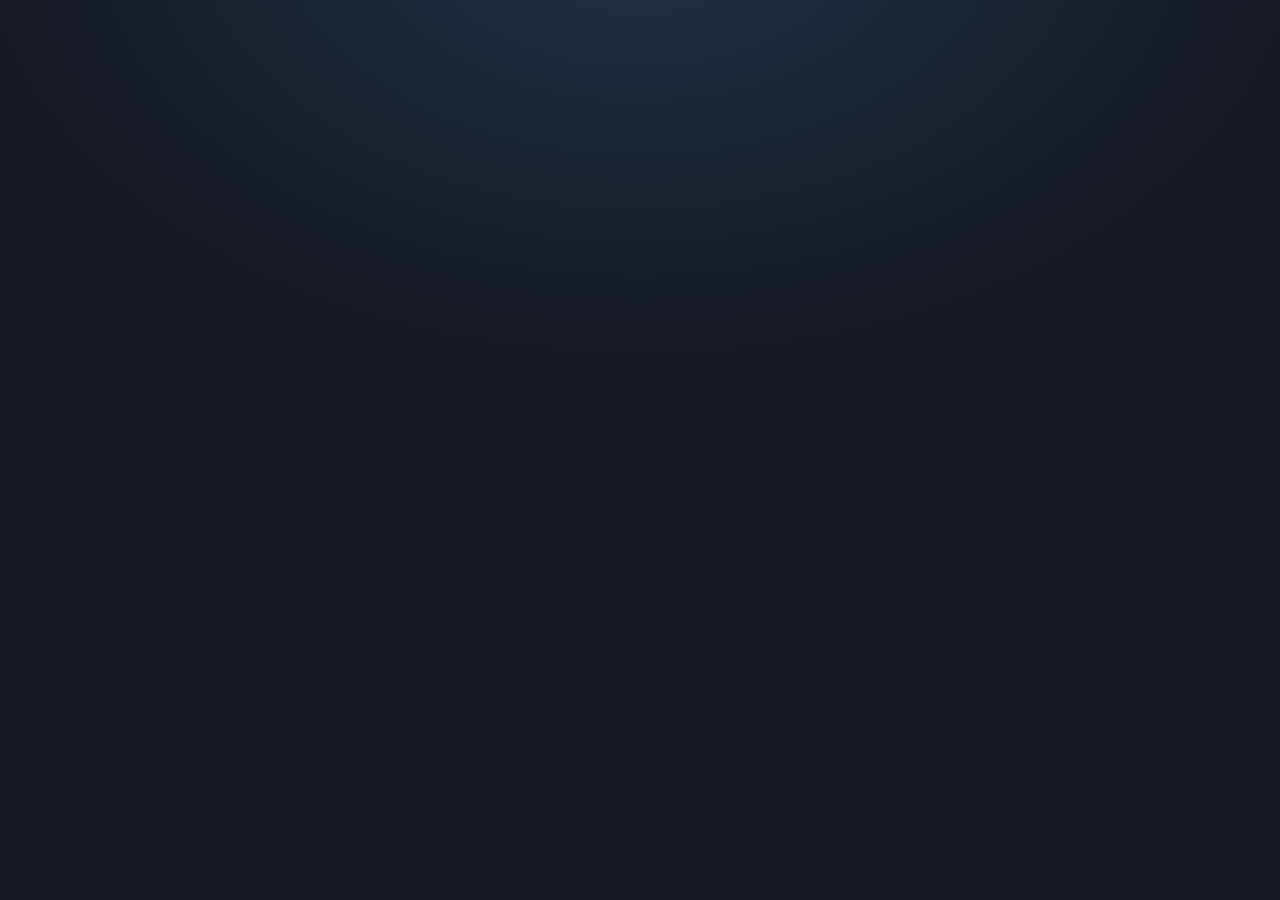
==== play.html @ ff5d2e48 "Work Week Wars — initial commit A live multiplayer classroom game about the four-day work week (The " ====
<!DOCTYPE html>
<html lang="en">
  <head>
    <meta charset="UTF-8" />
    <meta name="viewport" content="width=device-width, initial-scale=1.0, maximum-scale=1.0, user-scalable=no" />
    <title>Work Week Wars — Play</title>
    <link rel="icon" href="data:," />
    <link rel="preconnect" href="https://fonts.googleapis.com" />
    <link rel="preconnect" href="https://fonts.gstatic.com" crossorigin />
    <link
      href="https://fonts.googleapis.com/css2?family=Archivo:wght@600;800&family=Inter:wght@400;600;700&display=swap"
      rel="stylesheet"
    />
    <link rel="stylesheet" href="style.css" />
  </head>
  <body>
    <div id="app" class="wrap"></div>
    <script type="module" src="play.js"></script>
  </body>
</html>
---- style.css ----
/* ===========================================================================
   Work Week Wars — shared styles
   Dunder Mifflin meets Jackbox: dark game-show stage, vibrant character accents.
   =========================================================================== */

:root {
  --bg: #14181f;
  --bg-2: #1c222c;
  --panel: #232b37;
  --panel-2: #2b3543;
  --line: #38445a;
  --text: #f2f5fa;
  --muted: #9aa7bd;
  --accent: #2f6fb3; /* Dunder Mifflin blue */
  --accent-2: #4a90d9;
  --good: #4caf72;
  --bad: #e0573e;
  --warn: #e2b03b;
  --radius: 16px;
  --shadow: 0 10px 30px rgba(0, 0, 0, 0.35);

  /* character accents */
  --michael: #2f6fb3;
  --dwight: #9c7a2e;
  --pam: #c2603a;
  --toby: #5a7d5a;
  --oscar: #3b8e8e;
}

* {
  box-sizing: border-box;
}

html,
body {
  margin: 0;
  padding: 0;
  min-height: 100%;
}

body {
  font-family: 'Inter', system-ui, -apple-system, 'Segoe UI', sans-serif;
  color: var(--text);
  background: radial-gradient(1200px 800px at 50% -10%, #223047 0%, var(--bg) 60%);
  background-attachment: fixed;
  -webkit-font-smoothing: antialiased;
  line-height: 1.45;
}

h1,
h2,
h3 {
  font-family: 'Archivo', 'Inter', sans-serif;
  font-weight: 800;
  letter-spacing: -0.01em;
  margin: 0 0 0.4em;
  line-height: 1.05;
}

a {
  color: var(--accent-2);
}

.muted {
  color: var(--muted);
}

.center {
  text-align: center;
}

.hidden {
  display: none !important;
}

/* ---- buttons ---- */
button,
.btn {
  font: inherit;
  font-weight: 700;
  color: #fff;
  background: var(--accent);
  border: none;
  border-radius: 12px;
  padding: 0.7em 1.3em;
  cursor: pointer;
  transition: transform 0.05s ease, background 0.15s ease, opacity 0.15s;
}
button:hover,
.btn:hover {
  background: var(--accent-2);
}
button:active {
  transform: translateY(1px);
}
button:disabled {
  opacity: 0.45;
  cursor: not-allowed;
}
button.ghost {
  background: transparent;
  border: 2px solid var(--line);
  color: var(--text);
}
button.ghost:hover {
  border-color: var(--accent-2);
  background: transparent;
}
button.big {
  font-size: 1.15em;
  padding: 0.9em 1.6em;
  border-radius: 14px;
}

input[type='text'] {
  font: inherit;
  color: var(--text);
  background: var(--panel);
  border: 2px solid var(--line);
  border-radius: 12px;
  padding: 0.7em 0.9em;
  width: 100%;
}
input[type='text']:focus {
  outline: none;
  border-color: var(--accent-2);
}

/* ---- generic layout ---- */
.wrap {
  max-width: 560px;
  margin: 0 auto;
  padding: 24px 18px 64px;
}

.card {
  background: var(--panel);
  border: 1px solid var(--line);
  border-radius: var(--radius);
  padding: 20px;
  box-shadow: var(--shadow);
}

.stack > * + * {
  margin-top: 16px;
}

.pill {
  display: inline-block;
  font-size: 0.8em;
  font-weight: 700;
  letter-spacing: 0.04em;
  text-transform: uppercase;
  padding: 0.25em 0.7em;
  border-radius: 999px;
  background: var(--panel-2);
  color: var(--muted);
}

/* ---- character avatar ---- */
.avatar {
  --c: var(--accent);
  display: grid;
  place-items: center;
  width: 64px;
  height: 64px;
  border-radius: 50%;
  background: color-mix(in srgb, var(--c) 30%, var(--panel));
  border: 3px solid var(--c);
  font-size: 32px;
  flex: none;
  overflow: hidden;
}
.avatar svg {
  display: block;
  width: 100%;
  height: 100%;
}
.role-michael { --c: var(--michael); }
.role-dwight  { --c: var(--dwight); }
.role-pam     { --c: var(--pam); }
.role-toby    { --c: var(--toby); }
.role-oscar   { --c: var(--oscar); }

.role-head {
  display: flex;
  gap: 14px;
  align-items: center;
}
.role-head .name {
  font-family: 'Archivo', sans-serif;
  font-weight: 800;
  font-size: 1.4em;
}
.role-head .title {
  color: var(--muted);
  font-size: 0.95em;
}

/* ---- metric gauges ---- */
.gauges {
  display: grid;
  gap: 12px;
}
.gauge .gauge-top {
  display: flex;
  justify-content: space-between;
  font-weight: 700;
  margin-bottom: 4px;
}
.gauge .gauge-val {
  font-variant-numeric: tabular-nums;
}
.gauge .track {
  height: 14px;
  background: var(--panel-2);
  border-radius: 999px;
  overflow: hidden;
}
.gauge .fill {
  height: 100%;
  width: 0;
  border-radius: 999px;
  transition: width 0.35s ease, background 0.35s ease;
}

/* ---- sliders ---- */
.slider-row {
  background: var(--panel-2);
  border-radius: 14px;
  padding: 14px 16px;
}
.slider-row .slider-top {
  display: flex;
  justify-content: space-between;
  align-items: baseline;
  margin-bottom: 6px;
}
.slider-row .slider-label {
  font-weight: 700;
}
.slider-row .slider-desc {
  color: var(--muted);
  font-size: 0.85em;
  margin-top: 2px;
}
.slider-row .slider-hrs {
  font-family: 'Archivo', sans-serif;
  font-weight: 800;
  font-size: 1.25em;
  font-variant-numeric: tabular-nums;
}
input[type='range'] {
  width: 100%;
  accent-color: var(--accent-2);
  height: 28px;
}

.budget {
  display: flex;
  justify-content: space-between;
  align-items: center;
  font-weight: 700;
  padding: 12px 16px;
  border-radius: 12px;
  background: var(--panel-2);
  position: sticky;
  top: 8px;
  z-index: 5;
}
.budget .left-hrs {
  font-family: 'Archivo', sans-serif;
  font-size: 1.5em;
}
.budget.over {
  outline: 2px solid var(--bad);
}

/* ---- badges ---- */
.badge {
  display: inline-flex;
  align-items: center;
  gap: 8px;
  font-weight: 800;
  font-family: 'Archivo', sans-serif;
  padding: 0.4em 0.9em;
  border-radius: 999px;
  font-size: 1.05em;
}
.badge.win {
  background: color-mix(in srgb, var(--good) 25%, transparent);
  color: #aef0c4;
  border: 2px solid var(--good);
}
.badge.fail {
  background: color-mix(in srgb, var(--bad) 25%, transparent);
  color: #ffc2b5;
  border: 2px solid var(--bad);
}

/* ===========================================================================
   BIG SCREEN  (body.screen)  — large type, high contrast, lecture-hall ready.
   =========================================================================== */
body.screen {
  font-size: 22px;
}
body.screen .stage {
  min-height: 100vh;
  display: flex;
  flex-direction: column;
  padding: 3vh 4vw;
}
body.screen .stage-head {
  display: flex;
  justify-content: space-between;
  align-items: center;
  margin-bottom: 2vh;
}
body.screen .stage-head .brand {
  font-family: 'Archivo', sans-serif;
  font-weight: 800;
  font-size: 1.4rem;
  letter-spacing: 0.02em;
}
body.screen .stage-body {
  flex: 1;
  display: flex;
  flex-direction: column;
  justify-content: center;
}
body.screen h1 {
  font-size: clamp(2.2rem, 6vw, 5rem);
}
body.screen .hint {
  color: var(--muted);
  font-size: 1.4rem;
  margin-top: 3vh;
}
body.screen .hint kbd {
  background: var(--panel-2);
  border: 1px solid var(--line);
  border-radius: 8px;
  padding: 0.15em 0.6em;
  font-family: inherit;
}

/* lobby code + qr */
.lobby-grid {
  display: flex;
  gap: 5vw;
  align-items: center;
  justify-content: center;
  flex-wrap: wrap;
}
.joincode {
  font-family: 'Archivo', sans-serif;
  font-weight: 800;
  font-size: clamp(4rem, 16vw, 12rem);
  letter-spacing: 0.08em;
  line-height: 1;
  color: #fff;
  text-shadow: 0 6px 0 rgba(0, 0, 0, 0.25);
}
.joinurl {
  font-size: 1.5rem;
  color: var(--muted);
}
#qrcode {
  background: #fff;
  padding: 14px;
  border-radius: 16px;
  line-height: 0;
}

/* player grid (lobby / allocating / lock status) */
.player-grid {
  display: grid;
  grid-template-columns: repeat(auto-fit, minmax(180px, 1fr));
  gap: 20px;
  margin-top: 2vh;
}
.player-tile {
  --c: var(--accent);
  background: var(--panel);
  border: 2px solid var(--line);
  border-top: 6px solid var(--c);
  border-radius: var(--radius);
  padding: 18px;
  text-align: center;
  position: relative;
  transition: transform 0.2s ease, border-color 0.2s;
}
.player-tile.empty {
  opacity: 0.35;
  border-style: dashed;
}
.player-tile.locked {
  border-color: var(--good);
}
.player-tile .avatar {
  margin: 0 auto 10px;
  width: 78px;
  height: 78px;
  font-size: 40px;
}
.player-tile .pname {
  font-family: 'Archivo', sans-serif;
  font-weight: 800;
  font-size: 1.2rem;
}
.player-tile .prole {
  color: var(--muted);
  font-size: 0.95rem;
}
.player-tile .status {
  margin-top: 10px;
  font-weight: 800;
}
.player-tile .status.waiting { color: var(--muted); }
.player-tile .status.done { color: var(--good); }
.tick {
  position: absolute;
  top: 10px;
  right: 12px;
  font-size: 1.6rem;
  opacity: 0;
  transform: scale(0.5);
  transition: opacity 0.25s, transform 0.25s;
}
.player-tile.locked .tick {
  opacity: 1;
  transform: scale(1);
}

/* thinking / waiting splash */
.splash {
  text-align: center;
}
.splash .avatar {
  width: 160px;
  height: 160px;
  font-size: 84px;
  margin: 0 auto 24px;
  animation: bob 2.4s ease-in-out infinite;
}
@keyframes bob {
  0%, 100% { transform: translateY(0); }
  50% { transform: translateY(-12px); }
}
.dots::after {
  content: '';
  animation: dots 1.6s steps(4, end) infinite;
}
@keyframes dots {
  0% { content: ''; }
  25% { content: '.'; }
  50% { content: '..'; }
  75% { content: '...'; }
}

/* reveal card (big) */
.reveal-card {
  --c: var(--accent);
  max-width: 1100px;
  margin: 0 auto;
  width: 100%;
  background: var(--panel);
  border: 2px solid var(--line);
  border-top: 10px solid var(--c);
  border-radius: 22px;
  padding: 36px 40px;
  box-shadow: var(--shadow);
  animation: pop 0.35s ease;
}
@keyframes pop {
  from { transform: scale(0.96); opacity: 0; }
  to { transform: scale(1); opacity: 1; }
}
.reveal-card .role-head .avatar {
  width: 96px;
  height: 96px;
  font-size: 52px;
}
.reveal-card .role-head .name {
  font-size: 2.4rem;
}
.reveal-grid {
  display: grid;
  grid-template-columns: 1fr 1fr;
  gap: 32px;
  margin-top: 24px;
}
@media (max-width: 800px) {
  .reveal-grid { grid-template-columns: 1fr; }
}

/* schedule bars */
.sched-bars {
  display: grid;
  gap: 10px;
}
.sched-bar {
  display: grid;
  grid-template-columns: 130px 1fr 70px;
  align-items: center;
  gap: 12px;
}
.sched-bar .bar-track {
  height: 22px;
  background: var(--panel-2);
  border-radius: 8px;
  overflow: hidden;
}
.sched-bar .bar-fill {
  height: 100%;
  border-radius: 8px;
}

/* company gauge */
.company {
  text-align: center;
  max-width: 900px;
  margin: 0 auto;
}
.bigmeter {
  height: 46px;
  background: var(--panel-2);
  border-radius: 999px;
  overflow: hidden;
  border: 2px solid var(--line);
  margin: 18px 0;
}
.bigmeter .fill {
  height: 100%;
  width: 0;
  border-radius: 999px;
  background: linear-gradient(90deg, var(--bad), var(--warn) 50%, var(--good));
  transition: width 1.1s cubic-bezier(0.2, 0.8, 0.2, 1);
}
.bigmeter-val {
  font-family: 'Archivo', sans-serif;
  font-weight: 800;
  font-size: 3rem;
}

/* round 2 calendar */
.calendar {
  display: flex;
  gap: 18px;
  justify-content: center;
  margin: 3vh 0;
}
.day {
  width: 150px;
  height: 180px;
  border-radius: 16px;
  background: var(--panel);
  border: 2px solid var(--line);
  display: flex;
  align-items: center;
  justify-content: center;
  font-family: 'Archivo', sans-serif;
  font-weight: 800;
  font-size: 1.6rem;
  position: relative;
}
.day.struck {
  opacity: 0.5;
}
.day.struck::after {
  content: '';
  position: absolute;
  inset: 50% 8% auto;
  height: 8px;
  background: var(--bad);
  transform: rotate(-12deg);
  transform-origin: center;
  animation: strike 0.6s ease forwards;
}
@keyframes strike {
  from { width: 0; left: 50%; }
  to { width: 84%; left: 8%; }
}

/* comparison chart */
.compare {
  max-width: 1100px;
  margin: 0 auto;
  width: 100%;
}
.compare-row {
  display: grid;
  grid-template-columns: 160px 1fr;
  gap: 16px;
  align-items: center;
  padding: 12px 0;
  border-bottom: 1px solid var(--line);
}
.compare-metric {
  display: grid;
  grid-template-columns: 90px 1fr;
  gap: 10px;
  align-items: center;
}
.cmp-bars {
  display: grid;
  gap: 6px;
}
.cmp-bar {
  height: 16px;
  border-radius: 6px;
  background: var(--panel-2);
  position: relative;
}
.cmp-bar > span {
  position: absolute;
  inset: 0;
  border-radius: 6px;
}
.cmp-bar small {
  position: absolute;
  right: 8px;
  top: 50%;
  transform: translateY(-50%);
  font-size: 0.8rem;
  font-weight: 700;
}
.r1 > span { background: var(--accent); }
.r2 > span { background: var(--good); }
.legend {
  display: flex;
  gap: 22px;
  justify-content: center;
  margin: 16px 0;
  color: var(--muted);
}
.legend i {
  display: inline-block;
  width: 16px;
  height: 16px;
  border-radius: 4px;
  margin-right: 6px;
  vertical-align: -2px;
}

/* ===========================================================================
   PLAYER PHONE
   =========================================================================== */
.toast {
  position: fixed;
  left: 50%;
  bottom: 24px;
  transform: translateX(-50%);
  background: var(--bad);
  color: #fff;
  padding: 0.7em 1.1em;
  border-radius: 12px;
  font-weight: 700;
  box-shadow: var(--shadow);
  z-index: 50;
}

.waiting-splash {
  text-align: center;
  padding: 18vh 0;
}
.waiting-splash .avatar {
  width: 120px;
  height: 120px;
  font-size: 60px;
  margin: 0 auto 20px;
  animation: bob 2.4s ease-in-out infinite;
}

.target-note {
  background: color-mix(in srgb, var(--accent) 18%, var(--panel));
  border: 1px solid var(--accent);
  border-radius: 12px;
  padding: 12px 14px;
  font-weight: 600;
}

.result-hero {
  text-align: center;
  padding: 24px 0;
}
.result-hero .avatar {
  width: 110px;
  height: 110px;
  font-size: 56px;
  margin: 0 auto 16px;
}

footer.foot {
  text-align: center;
  color: var(--muted);
  font-size: 0.85em;
  padding: 24px 0;
}
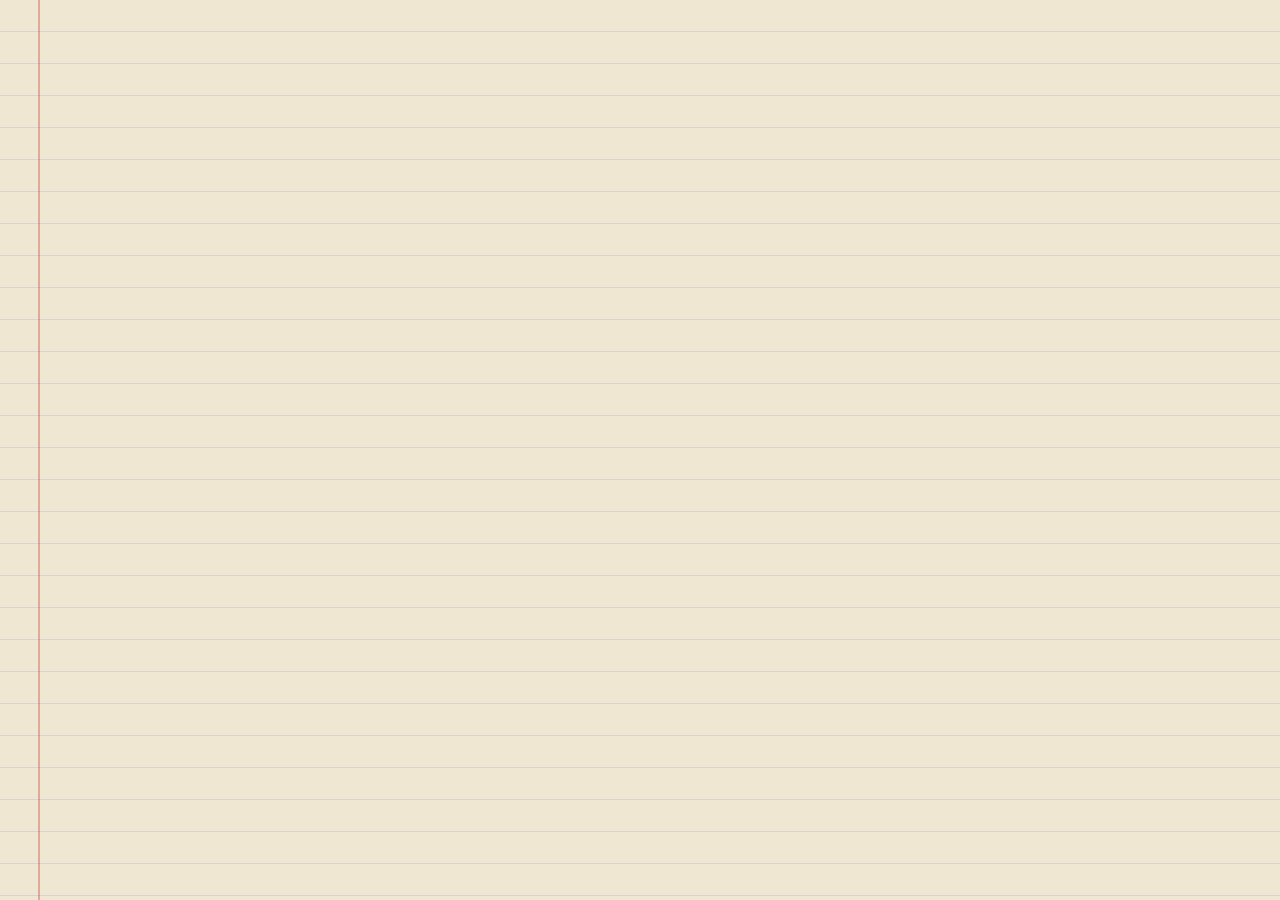
==== commit 34f41545: "Reskin to a pencil-and-paper theme; ship the "earned 4-day week" UX Theme (pencil & paper): - Repain" ====
--- a/play.html
+++ b/play.html
@@ -8,7 +8,7 @@
     <link rel="preconnect" href="https://fonts.googleapis.com" />
     <link rel="preconnect" href="https://fonts.gstatic.com" crossorigin />
     <link
-      href="https://fonts.googleapis.com/css2?family=Archivo:wght@600;800&family=Inter:wght@400;600;700&display=swap"
+      href="https://fonts.googleapis.com/css2?family=Caveat:wght@500;700&family=Patrick+Hand&display=swap"
       rel="stylesheet"
     />
     <link rel="stylesheet" href="style.css" />
--- a/style.css
+++ b/style.css
@@ -1,25 +1,34 @@
 /* ===========================================================================
    Work Week Wars — shared styles
-   Dunder Mifflin meets Jackbox: dark game-show stage, vibrant character accents.
+   "Pencil & paper": ruled-notebook paper, graphite ink, hand-drawn boxes.
    =========================================================================== */
 
 :root {
-  --bg: #14181f;
-  --bg-2: #1c222c;
-  --panel: #232b37;
-  --panel-2: #2b3543;
-  --line: #38445a;
-  --text: #f2f5fa;
-  --muted: #9aa7bd;
-  --accent: #2f6fb3; /* Dunder Mifflin blue */
-  --accent-2: #4a90d9;
-  --good: #4caf72;
-  --bad: #e0573e;
-  --warn: #e2b03b;
+  /* paper + ink palette */
+  --bg: #efe7d2;        /* kraft notebook paper (carries the ruled lines) */
+  --bg-2: #e7dec6;
+  --panel: #fdfaf0;     /* index-card / sticky-note white */
+  --panel-2: #f1ead7;   /* inset wells (tracks, slider/stepper rows) */
+  --line: #4a4639;      /* graphite stroke — borders & rules drawn in pencil */
+  --text: #2b2a24;      /* graphite ink */
+  --muted: #76705e;     /* faded pencil */
+  --accent: #2f6fb3;    /* blue ballpoint pen */
+  --accent-2: #1d5390;  /* pressed-harder blue (links / hover) */
+  --good: #3f8a52;      /* green colour-pencil */
+  --bad: #c0392b;       /* red marking pen */
+  --warn: #cf9a2a;      /* yellow highlighter */
   --radius: 16px;
-  --shadow: 0 10px 30px rgba(0, 0, 0, 0.35);
-
-  /* character accents */
+  --shadow: 0 6px 18px rgba(60, 50, 25, 0.16);
+
+  /* ruled-paper background lines */
+  --rule: rgba(70, 105, 165, 0.14);  /* faint blue feint */
+  --margin: rgba(192, 57, 43, 0.35); /* red margin line */
+
+  /* hand-drawn fonts */
+  --font-body: 'Patrick Hand', 'Segoe Print', 'Comic Sans MS', cursive;
+  --font-display: 'Caveat', 'Patrick Hand', cursive;
+
+  /* character accents (coloured pencils) */
   --michael: #2f6fb3;
   --dwight: #9c7a2e;
   --pam: #c2603a;
@@ -39,9 +48,12 @@
 }
 
 body {
-  font-family: 'Inter', system-ui, -apple-system, 'Segoe UI', sans-serif;
+  font-family: var(--font-body);
   color: var(--text);
-  background: radial-gradient(1200px 800px at 50% -10%, #223047 0%, var(--bg) 60%);
+  background-color: var(--bg);
+  background-image:
+    linear-gradient(90deg, transparent 38px, var(--margin) 38px, var(--margin) 40px, transparent 40px),
+    repeating-linear-gradient(var(--bg) 0, var(--bg) 31px, var(--rule) 31px, var(--rule) 32px);
   background-attachment: fixed;
   -webkit-font-smoothing: antialiased;
   line-height: 1.45;
@@ -50,9 +62,9 @@
 h1,
 h2,
 h3 {
-  font-family: 'Archivo', 'Inter', sans-serif;
-  font-weight: 800;
-  letter-spacing: -0.01em;
+  font-family: var(--font-display);
+  font-weight: 700;
+  letter-spacing: 0;
   margin: 0 0 0.4em;
   line-height: 1.05;
 }
@@ -188,7 +200,7 @@
   align-items: center;
 }
 .role-head .name {
-  font-family: 'Archivo', sans-serif;
+  font-family: var(--font-display);
   font-weight: 800;
   font-size: 1.4em;
 }
@@ -245,7 +257,7 @@
   margin-top: 2px;
 }
 .slider-row .slider-hrs {
-  font-family: 'Archivo', sans-serif;
+  font-family: var(--font-display);
   font-weight: 800;
   font-size: 1.25em;
   font-variant-numeric: tabular-nums;
@@ -264,12 +276,9 @@
   padding: 12px 16px;
   border-radius: 12px;
   background: var(--panel-2);
-  position: sticky;
-  top: 8px;
-  z-index: 5;
 }
 .budget .left-hrs {
-  font-family: 'Archivo', sans-serif;
+  font-family: var(--font-display);
   font-size: 1.5em;
 }
 .budget.over {
@@ -282,19 +291,19 @@
   align-items: center;
   gap: 8px;
   font-weight: 800;
-  font-family: 'Archivo', sans-serif;
+  font-family: var(--font-display);
   padding: 0.4em 0.9em;
   border-radius: 999px;
   font-size: 1.05em;
 }
 .badge.win {
   background: color-mix(in srgb, var(--good) 25%, transparent);
-  color: #aef0c4;
+  color: #2d6b3e;
   border: 2px solid var(--good);
 }
 .badge.fail {
   background: color-mix(in srgb, var(--bad) 25%, transparent);
-  color: #ffc2b5;
+  color: #a73225;
   border: 2px solid var(--bad);
 }
 
@@ -317,7 +326,7 @@
   margin-bottom: 2vh;
 }
 body.screen .stage-head .brand {
-  font-family: 'Archivo', sans-serif;
+  font-family: var(--font-display);
   font-weight: 800;
   font-size: 1.4rem;
   letter-spacing: 0.02em;
@@ -353,13 +362,13 @@
   flex-wrap: wrap;
 }
 .joincode {
-  font-family: 'Archivo', sans-serif;
+  font-family: var(--font-display);
   font-weight: 800;
   font-size: clamp(4rem, 16vw, 12rem);
   letter-spacing: 0.08em;
   line-height: 1;
-  color: #fff;
-  text-shadow: 0 6px 0 rgba(0, 0, 0, 0.25);
+  color: var(--text);
+  text-shadow: 2px 2px 0 rgba(43, 42, 36, 0.15);
 }
 .joinurl {
   font-size: 1.5rem;
@@ -404,7 +413,7 @@
   font-size: 40px;
 }
 .player-tile .pname {
-  font-family: 'Archivo', sans-serif;
+  font-family: var(--font-display);
   font-weight: 800;
   font-size: 1.2rem;
 }
@@ -538,7 +547,7 @@
   transition: width 1.1s cubic-bezier(0.2, 0.8, 0.2, 1);
 }
 .bigmeter-val {
-  font-family: 'Archivo', sans-serif;
+  font-family: var(--font-display);
   font-weight: 800;
   font-size: 3rem;
 }
@@ -559,7 +568,7 @@
   display: flex;
   align-items: center;
   justify-content: center;
-  font-family: 'Archivo', sans-serif;
+  font-family: var(--font-display);
   font-weight: 800;
   font-size: 1.6rem;
   position: relative;
@@ -598,9 +607,13 @@
 }
 .compare-metric {
   display: grid;
-  grid-template-columns: 90px 1fr;
-  gap: 10px;
+  grid-template-columns: 120px 1fr;
+  gap: 12px;
   align-items: center;
+}
+.compare-metric > .muted {
+  white-space: nowrap;
+  font-size: 0.85rem;
 }
 .cmp-bars {
   display: grid;
@@ -641,6 +654,21 @@
   border-radius: 4px;
   margin-right: 6px;
   vertical-align: -2px;
+}
+
+/* on-screen host controls (big screen) */
+.controls {
+  position: fixed;
+  right: 20px;
+  bottom: 16px;
+  display: flex;
+  gap: 10px;
+  z-index: 40;
+  opacity: 0.9;
+}
+.controls button {
+  font-size: 1rem;
+  padding: 0.55em 1em;
 }
 
 /* ===========================================================================
@@ -697,3 +725,777 @@
   font-size: 0.85em;
   padding: 24px 0;
 }
+
+/* Floating "ℹ️ Role" button + role overlay shown during play. */
+.role-fab {
+  position: fixed;
+  right: 16px;
+  bottom: 16px;
+  z-index: 40;
+  width: auto;
+  padding: 0.6em 1em;
+  border-radius: 999px;
+  font-weight: 700;
+  font-size: 0.95rem;
+  background: var(--panel-2);
+  border: 2px solid var(--line);
+  color: var(--text);
+  box-shadow: var(--shadow);
+}
+.role-fab[hidden] {
+  display: none;
+}
+
+.modal-backdrop {
+  position: fixed;
+  inset: 0;
+  z-index: 60;
+  display: flex;
+  align-items: center;
+  justify-content: center;
+  padding: 20px;
+  background: rgba(0, 0, 0, 0.6);
+  backdrop-filter: blur(2px);
+}
+.modal-backdrop[hidden] {
+  display: none;
+}
+.modal-card {
+  width: 100%;
+  max-width: 460px;
+  max-height: 90vh;
+  overflow-y: auto;
+}
+
+/* ===========================================================================
+   TEAM MODEL — shared goal banner, steppers, intro, verdict, debrief
+   =========================================================================== */
+
+/* Shared team goal (base — sizing differs per container). */
+.tg-title {
+  font-weight: 800;
+}
+.tg-line {
+  color: var(--muted);
+}
+
+/* Phone: team-goal banner that leads each role card. */
+.team-goal-card {
+  background: color-mix(in srgb, var(--accent) 22%, var(--panel));
+  border: 2px solid var(--accent);
+  border-radius: var(--radius);
+  padding: 14px 16px;
+}
+.team-goal-card .tg-title {
+  font-size: 1.05rem;
+  line-height: 1.35;
+}
+.team-goal-card .tg-line {
+  font-size: 0.92rem;
+  margin-top: 4px;
+}
+.team-goal-card .tg-sub {
+  font-size: 0.85rem;
+  margin-top: 6px;
+  color: var(--text);
+  opacity: 0.85;
+}
+.intro-card {
+  border-color: var(--accent-2);
+}
+
+/* Phone: +/- steppers (replace the allocation sliders). */
+.stepper-row {
+  background: var(--panel-2);
+  border-radius: 14px;
+  padding: 14px 16px;
+}
+.stepper-row .stepper-top {
+  display: flex;
+  justify-content: space-between;
+  align-items: baseline;
+  margin-bottom: 8px;
+}
+.stepper {
+  display: flex;
+  align-items: center;
+  gap: 12px;
+}
+.step-btn {
+  flex: 0 0 auto;
+  width: 52px;
+  height: 52px;
+  border-radius: 14px;
+  font-size: 1.8rem;
+  font-weight: 800;
+  line-height: 1;
+  background: var(--accent);
+  color: #fff;
+  border: none;
+  display: flex;
+  align-items: center;
+  justify-content: center;
+  -webkit-tap-highlight-color: transparent;
+  touch-action: manipulation;
+}
+.step-btn:active {
+  transform: scale(0.92);
+}
+.step-btn:disabled {
+  background: var(--panel);
+  color: var(--muted);
+  opacity: 0.55;
+}
+.step-bar {
+  flex: 1 1 auto;
+  height: 12px;
+  border-radius: 999px;
+  background: var(--panel);
+  overflow: hidden;
+}
+.step-fill {
+  height: 100%;
+  width: 0;
+  border-radius: 999px;
+  background: var(--accent-2);
+  transition: width 0.18s ease;
+}
+.budget.low {
+  outline: 2px solid var(--warn);
+}
+
+/* Phone: team result hero on the reveal/final screens. */
+.team-result {
+  border-radius: var(--radius);
+  padding: 18px 16px;
+  text-align: center;
+  border: 2px solid var(--line);
+  background: var(--panel);
+}
+.team-result.win {
+  border-color: var(--good);
+  background: color-mix(in srgb, var(--good) 16%, var(--panel));
+}
+.team-result.fail {
+  border-color: var(--bad);
+  background: color-mix(in srgb, var(--bad) 14%, var(--panel));
+}
+
+/* Big screen: round intro narrative. */
+.intro {
+  max-width: 60ch;
+  margin: 0 auto;
+  text-align: center;
+}
+.intro-title {
+  font-size: clamp(2rem, 5vw, 4rem);
+  margin: 1.5vh 0;
+}
+.intro-body {
+  font-size: 1.5rem;
+  line-height: 1.55;
+  color: var(--text);
+}
+.team-goal {
+  margin: 3vh auto 0;
+  max-width: 56ch;
+  background: color-mix(in srgb, var(--accent) 20%, var(--panel));
+  border: 2px solid var(--accent);
+  border-radius: var(--radius);
+  padding: 18px 22px;
+}
+.team-goal .tg-title {
+  font-size: 1.7rem;
+}
+.team-goal .tg-line {
+  font-size: 1.3rem;
+  margin-top: 6px;
+  color: var(--text);
+  opacity: 0.9;
+}
+
+/* Big screen: company-output orders floor marker. */
+.bigmeter {
+  position: relative;
+}
+.floor-mark {
+  position: absolute;
+  top: -4px;
+  bottom: -4px;
+  width: 3px;
+  background: var(--text);
+  opacity: 0.8;
+  z-index: 2;
+}
+
+/* Big screen: the headline team verdict. */
+.team-verdict {
+  max-width: 60ch;
+  margin: 0 auto;
+  text-align: center;
+  border-radius: var(--radius);
+  padding: 4vh 3vw;
+  border: 3px solid var(--line);
+}
+.team-verdict.win {
+  border-color: var(--good);
+  background: color-mix(in srgb, var(--good) 14%, var(--panel));
+}
+.team-verdict.fail {
+  border-color: var(--bad);
+  background: color-mix(in srgb, var(--bad) 12%, var(--panel));
+}
+.verdict-headline {
+  font-size: clamp(2.2rem, 6vw, 5rem);
+  margin: 1.5vh 0;
+}
+.verdict-headline.win {
+  color: #2d6b3e;
+}
+.verdict-headline.fail {
+  color: #a73225;
+}
+.axes {
+  display: grid;
+  gap: 12px;
+  max-width: 46ch;
+  margin: 2vh auto;
+}
+.axis {
+  font-size: 1.4rem;
+  font-weight: 700;
+  padding: 12px 16px;
+  border-radius: 12px;
+  background: var(--panel-2);
+  border-left: 6px solid var(--line);
+}
+.axis.pass {
+  border-left-color: var(--good);
+}
+.axis.fail {
+  border-left-color: var(--bad);
+}
+.verdict-detail {
+  font-size: 1.4rem;
+  color: var(--muted);
+  line-height: 1.5;
+  max-width: 52ch;
+  margin: 2vh auto 0;
+}
+
+/* Big screen: data-driven debrief. */
+.debrief {
+  max-width: 64ch;
+  margin: 0 auto;
+  text-align: center;
+}
+.debrief-stats {
+  display: flex;
+  gap: 18px;
+  justify-content: center;
+  flex-wrap: wrap;
+  margin: 2vh 0;
+}
+.dstat {
+  background: var(--panel-2);
+  border-radius: 14px;
+  padding: 14px 22px;
+  min-width: 220px;
+}
+.dstat .muted {
+  display: block;
+  font-size: 1.1rem;
+  margin-bottom: 4px;
+}
+.delta {
+  font-family: var(--font-display);
+  font-weight: 800;
+  font-size: 1.6rem;
+  font-variant-numeric: tabular-nums;
+}
+.delta.good {
+  color: var(--good);
+}
+.delta.bad {
+  color: var(--bad);
+}
+
+/* ===========================================================================
+   EXPLAINERS — phone "how it works" cards, clearer medals, Michael's why-card
+   =========================================================================== */
+
+/* Phone: collapsible explainer cards (the control guide + glossary). */
+details.explain {
+  padding: 0;
+}
+details.explain > summary {
+  cursor: pointer;
+  list-style: none;
+  padding: 16px 18px;
+  font-size: 1rem;
+}
+details.explain > summary::-webkit-details-marker {
+  display: none;
+}
+details.explain > summary::after {
+  content: '▸';
+  float: right;
+  color: var(--muted);
+  transition: transform 0.15s ease;
+}
+details.explain[open] > summary::after {
+  transform: rotate(90deg);
+}
+details.explain > :not(summary) {
+  margin-left: 18px;
+  margin-right: 18px;
+}
+details.explain > :last-child {
+  margin-bottom: 16px;
+}
+.cg-list {
+  display: grid;
+  gap: 10px;
+  margin-top: 12px;
+}
+.cg-row {
+  background: var(--panel-2);
+  border-radius: 12px;
+  padding: 10px 12px;
+}
+.cg-head {
+  display: flex;
+  justify-content: space-between;
+  align-items: baseline;
+  gap: 8px;
+}
+.cg-label {
+  font-weight: 800;
+}
+.cg-who {
+  font-size: 0.78rem;
+  color: var(--muted);
+  white-space: nowrap;
+}
+.cg-effect {
+  font-size: 0.9rem;
+  margin-top: 4px;
+}
+.cg-dials {
+  font-size: 0.85rem;
+  font-weight: 700;
+  color: var(--accent-2);
+  margin-top: 4px;
+}
+.cg-faqs {
+  margin-top: 14px;
+  border-top: 1px solid var(--line);
+  padding-top: 10px;
+}
+.cg-faq {
+  font-size: 0.9rem;
+}
+.gl-item {
+  font-size: 0.92rem;
+}
+
+/* Phone: Michael's "why you set these" card. */
+.explain-inline {
+  background: color-mix(in srgb, var(--accent) 12%, var(--panel));
+  border-color: var(--accent);
+  font-size: 0.92rem;
+}
+
+/* Clearer medals — phone role card + reveal. */
+.medal-note {
+  background: color-mix(in srgb, var(--warn) 14%, var(--panel-2));
+  border: 1px solid color-mix(in srgb, var(--warn) 55%, var(--line));
+  border-radius: 12px;
+  padding: 12px 14px;
+}
+.medal-head {
+  font-weight: 800;
+}
+.medal-target {
+  margin-top: 4px;
+  font-weight: 600;
+}
+.medal-fine {
+  margin-top: 6px;
+  font-size: 0.82rem;
+  color: var(--muted);
+}
+.medal-result {
+  font-size: 0.9rem;
+  font-weight: 600;
+}
+
+/* ===========================================================================
+   ALLOCATION SPLIT — sticky "week at a glance" over scrolling setters (phone)
+   =========================================================================== */
+.alloc-split {
+  display: flex;
+  flex-direction: column;
+}
+.alloc-pill {
+  padding-bottom: 8px;
+}
+.alloc-glance {
+  position: sticky;
+  top: 0;
+  z-index: 5;
+  background: var(--bg);
+  border-bottom: 1px solid var(--line);
+  box-shadow: 0 8px 14px -10px rgba(0, 0, 0, 0.6);
+  padding: 8px 0 12px;
+  margin: 0 -18px; /* span the wrap's horizontal padding */
+  padding-left: 18px;
+  padding-right: 18px;
+}
+.alloc-glance .gauges {
+  gap: 8px;
+}
+.glance-head {
+  display: flex;
+  justify-content: space-between;
+  align-items: center;
+  margin-bottom: 10px;
+}
+.glance-title {
+  margin: 0;
+  font-size: 1.05rem;
+}
+.budget-mini {
+  display: flex;
+  flex-direction: column;
+  align-items: flex-end;
+  line-height: 1.1;
+  font-size: 0.78rem;
+  color: var(--muted);
+  padding: 4px 10px;
+  border-radius: 10px;
+  background: var(--panel-2);
+}
+.budget-mini .left-hrs {
+  font-family: var(--font-display);
+  font-weight: 800;
+  font-size: 1.25rem;
+  color: var(--text);
+}
+.budget-mini.low {
+  outline: 2px solid var(--warn);
+}
+.budget-mini.low .left-hrs {
+  color: var(--warn);
+}
+.alloc-setters {
+  padding-top: 14px;
+  padding-bottom: 24px;
+}
+
+/* ===========================================================================
+   BIG SCREEN — pre-game controls explainer + closing discussion questions
+   =========================================================================== */
+.screen-explain {
+  margin: 3vh auto 0;
+  max-width: 72ch;
+}
+.explain-h {
+  font-size: 1.5rem;
+  margin: 2.4vh 0 1.2vh;
+  color: var(--muted);
+}
+.num-grid {
+  display: grid;
+  grid-template-columns: repeat(3, 1fr);
+  gap: 14px;
+}
+.num-chip {
+  background: var(--panel-2);
+  border-radius: 14px;
+  padding: 14px 16px;
+  text-align: left;
+}
+.num-term {
+  font-family: var(--font-display);
+  font-weight: 800;
+  font-size: 1.3rem;
+}
+.num-short {
+  color: var(--muted);
+  font-size: 1.05rem;
+  margin-top: 4px;
+}
+.cg-grid {
+  display: grid;
+  grid-template-columns: repeat(5, 1fr);
+  gap: 12px;
+}
+.cg-chip {
+  background: var(--panel);
+  border: 1px solid var(--line);
+  border-radius: 12px;
+  padding: 12px;
+  text-align: center;
+}
+.cg-chip-label {
+  font-weight: 800;
+  font-size: 1.05rem;
+}
+.cg-chip-dials {
+  margin-top: 6px;
+  font-size: 0.95rem;
+  font-weight: 700;
+  color: var(--accent-2);
+  line-height: 1.3;
+}
+@media (max-width: 900px) {
+  .num-grid,
+  .cg-grid {
+    grid-template-columns: 1fr 1fr;
+  }
+}
+
+/* Big screen: reveal-card medal criterion line. */
+.medal-line {
+  margin-top: 16px;
+  padding: 12px 16px;
+  border-radius: 12px;
+  background: var(--panel-2);
+  border-left: 6px solid var(--line);
+  font-size: 1.15rem;
+}
+.medal-line.earned {
+  border-left-color: var(--good);
+}
+.medal-line.missed {
+  border-left-color: var(--muted);
+}
+
+/* Big screen: full-screen discussion-question slides. */
+.question-slide {
+  max-width: 64ch;
+  margin: 0 auto;
+  text-align: center;
+}
+.q-num {
+  font-family: var(--font-display);
+  font-weight: 800;
+  letter-spacing: 0.04em;
+  text-transform: uppercase;
+  color: var(--accent-2);
+  font-size: 1.3rem;
+}
+.q-text {
+  font-size: clamp(2rem, 5.5vw, 4.2rem);
+  margin: 2.4vh 0;
+  line-height: 1.1;
+}
+.q-sub {
+  font-size: 1.5rem;
+  color: var(--muted);
+  line-height: 1.5;
+  max-width: 52ch;
+  margin: 0 auto;
+}
+.q-dots {
+  display: flex;
+  gap: 12px;
+  justify-content: center;
+  margin-top: 5vh;
+}
+.q-dots span {
+  width: 14px;
+  height: 14px;
+  border-radius: 50%;
+  background: var(--panel-2);
+  border: 2px solid var(--line);
+}
+.q-dots span.on {
+  background: var(--accent-2);
+  border-color: var(--accent-2);
+}
+
+/* Big screen: distinct "New game" reset button in the host control bar. */
+.controls #c-reset {
+  border-color: color-mix(in srgb, var(--bad) 60%, var(--line));
+  color: #a73225;
+}
+.controls #c-reset:hover {
+  border-color: var(--bad);
+  background: color-mix(in srgb, var(--bad) 18%, transparent);
+}
+
+/* ===========================================================================
+   UX UPGRADES — live orders meter, balanced preset, round progress,
+   prediction beat, intro carousel
+   =========================================================================== */
+
+/* Phone: live "orders you're shipping" meter in the glance panel (the lesson). */
+.orders-meter {
+  margin-top: 12px;
+  padding-top: 10px;
+  border-top: 1px dashed var(--line);
+}
+.orders-top {
+  display: flex;
+  justify-content: space-between;
+  font-weight: 800;
+  margin-bottom: 5px;
+}
+.orders-pct {
+  font-family: var(--font-display);
+  font-variant-numeric: tabular-nums;
+}
+.orders-track {
+  height: 18px;
+  background: var(--panel);
+  border: 1px solid var(--line);
+  border-radius: 999px;
+  overflow: hidden;
+}
+.orders-fill {
+  height: 100%;
+  width: 0;
+  border-radius: 999px;
+  transition: width 0.25s ease, background 0.25s ease;
+}
+.orders-hint {
+  font-size: 0.82rem;
+  color: var(--muted);
+  margin-top: 5px;
+}
+.orders-note {
+  margin-top: 12px;
+  padding-top: 10px;
+  border-top: 1px dashed var(--line);
+  font-size: 0.88rem;
+}
+
+/* Phone: "start from a balanced day" preset button. */
+.preset-btn {
+  width: 100%;
+  font-size: 0.95rem;
+  padding: 0.6em 1em;
+}
+
+/* Round progress dots (phone + big screen). */
+.round-progress {
+  display: inline-flex;
+  align-items: center;
+  gap: 8px;
+  margin-top: 8px;
+  font-size: 0.8rem;
+  font-weight: 700;
+  color: var(--muted);
+  letter-spacing: 0.02em;
+}
+.round-progress i {
+  width: 10px;
+  height: 10px;
+  border-radius: 50%;
+  background: var(--panel-2);
+  border: 2px solid var(--line);
+}
+.round-progress i.on {
+  background: var(--accent-2);
+  border-color: var(--accent-2);
+}
+.round-progress.big {
+  justify-content: center;
+  display: flex;
+  font-size: 1.2rem;
+  margin: 0 0 1.5vh;
+}
+.round-progress.big i {
+  width: 16px;
+  height: 16px;
+}
+
+/* Big screen: prediction beat before the Round-2 verdict. */
+.predict {
+  max-width: 60ch;
+  margin: 0 auto;
+  text-align: center;
+}
+.predict-qs {
+  display: grid;
+  gap: 14px;
+  max-width: 46ch;
+  margin: 3vh auto 0;
+}
+.pq {
+  display: flex;
+  justify-content: space-between;
+  align-items: center;
+  gap: 16px;
+  font-size: 1.5rem;
+  font-weight: 800;
+  padding: 16px 22px;
+  border-radius: 14px;
+  background: var(--panel-2);
+  border-left: 6px solid var(--accent-2);
+}
+.pq .muted {
+  font-weight: 700;
+}
+
+/* Big screen: auto-rotating intro carousel. */
+.intro-carousel {
+  position: relative;
+  min-height: 26vh;
+}
+.ic-panel {
+  display: none;
+}
+.ic-panel.on {
+  display: block;
+  animation: pop 0.4s ease;
+}
+.ic-dots {
+  display: flex;
+  gap: 10px;
+  justify-content: center;
+  margin-top: 2.4vh;
+}
+.ic-dots span {
+  width: 12px;
+  height: 12px;
+  border-radius: 50%;
+  background: var(--panel-2);
+  border: 2px solid var(--line);
+  transition: background 0.2s, border-color 0.2s;
+}
+.ic-dots span.on {
+  background: var(--accent-2);
+  border-color: var(--accent-2);
+}
+
+/* ===========================================================================
+   PENCIL & PAPER — hand-drawn boxes: wobbly ink outlines on the key surfaces
+   =========================================================================== */
+.card,
+.player-tile,
+.reveal-card,
+.team-verdict,
+.team-result,
+.modal-card,
+.day {
+  border-color: var(--line);
+  border-style: solid;
+  /* asymmetric corners read as a rectangle sketched by hand */
+  border-radius: 255px 15px 225px 15px / 15px 225px 15px 255px;
+}
+
+button,
+.btn,
+button.big,
+.pill {
+  border-radius: 15px 225px 15px 255px / 255px 15px 225px 15px;
+}
+
+/* QR code: a square sticker taped a touch crooked onto the page */
+#qrcode {
+  border: 2px solid var(--line);
+  transform: rotate(-1.5deg);
+}
